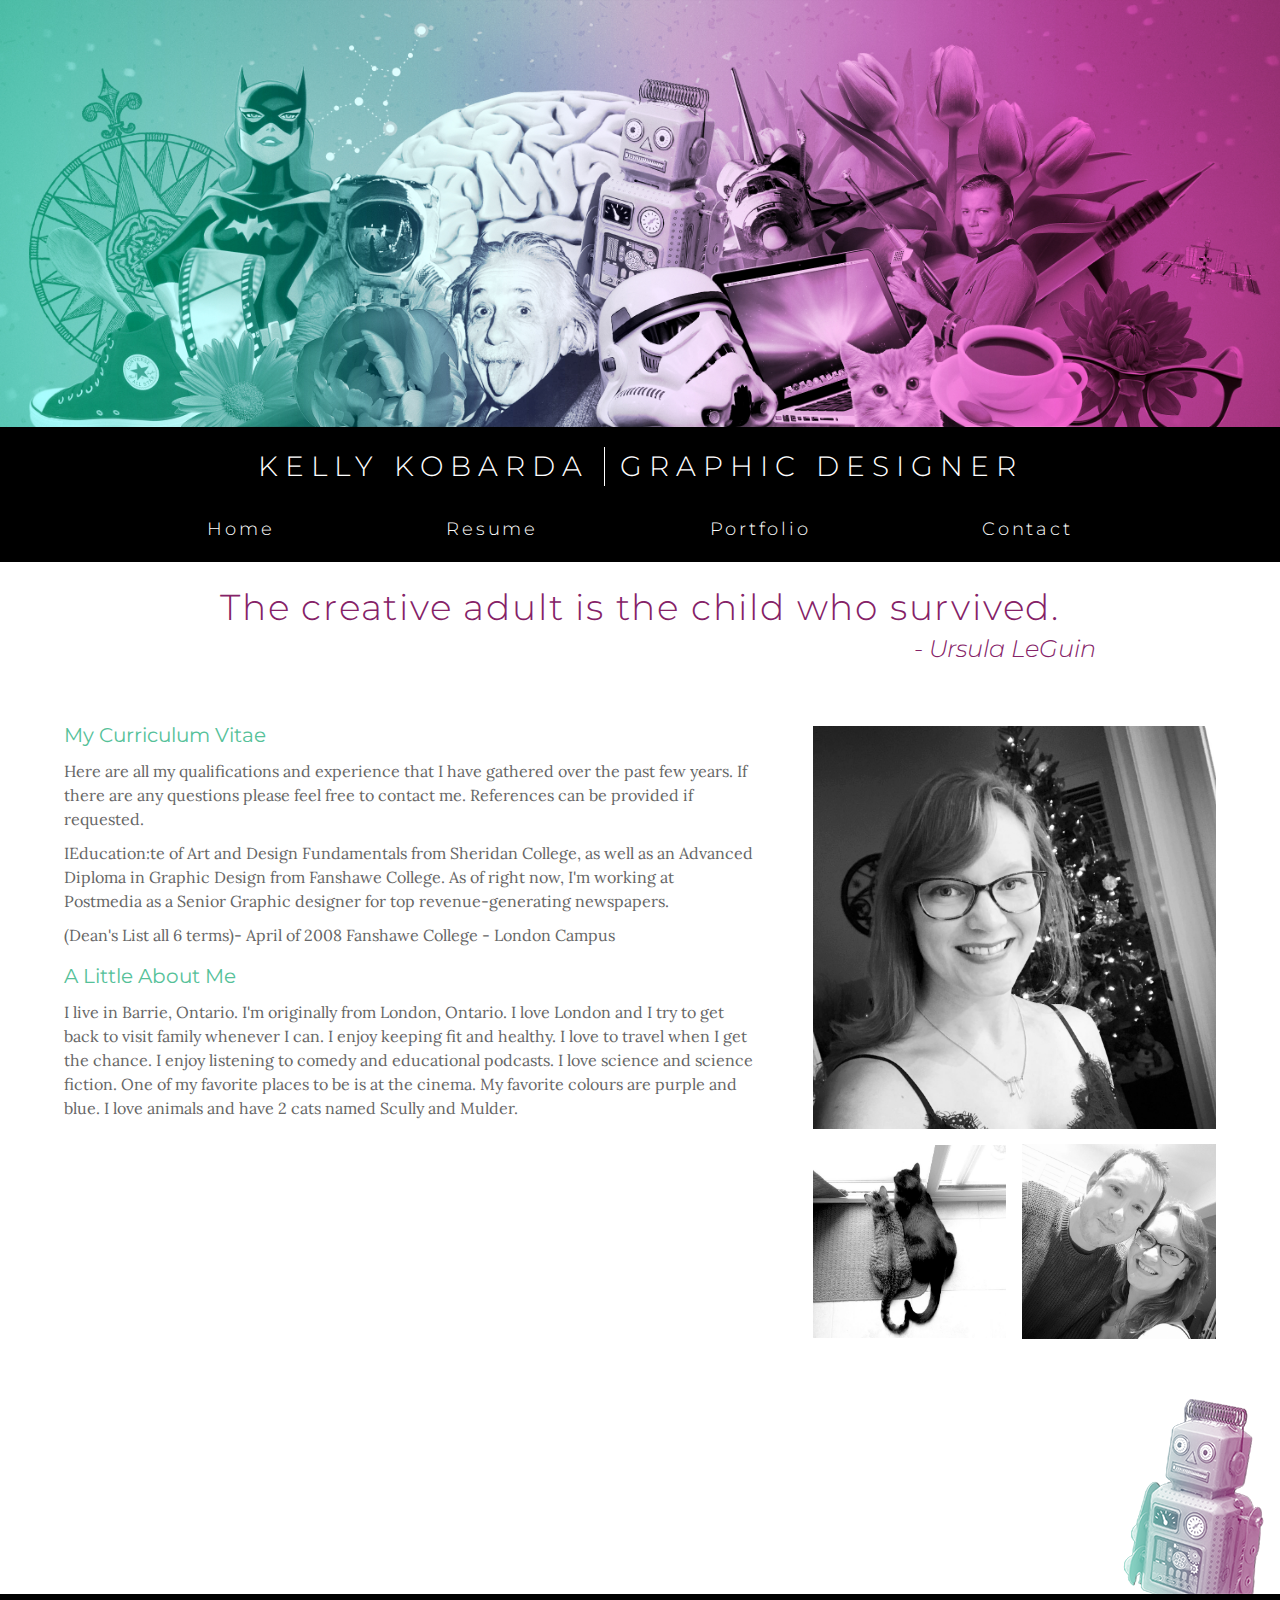
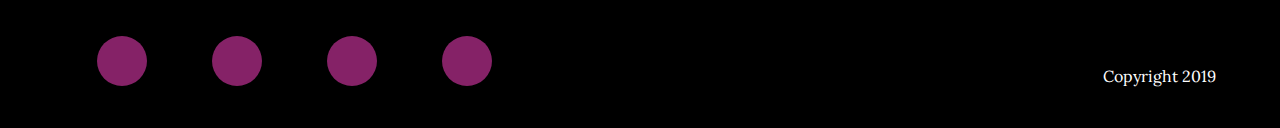
==== resume/index.html @ ec447f4a "Adding the Resume page" ====
<!doctype html>
<html class="no-js" lang="">

<head>
  <meta charset="utf-8">
  <meta http-equiv="x-ua-compatible" content="ie=edge">
  <title>Kelly Kobarda | Resume</title>
  <meta name="description" content="">
  <meta name="viewport" content="width=device-width, initial-scale=1, shrink-to-fit=no">

  <link rel="manifest" href="../site.webmanifest">
  <link rel="apple-touch-icon" href="../icon.png">
  <!-- Place favicon.ico in the root directory -->
	
	<!-- Google Fonts -->
	<link href="https://fonts.googleapis.com/css?family=Lora:400,700|Montserrat:300,400,700" rel="stylesheet">
	
	<!-- Font Awesome Font -->
	<link rel="stylesheet" href="https://use.fontawesome.com/releases/v5.7.1/css/all.css" integrity="sha384-fnmOCqbTlWIlj8LyTjo7mOUStjsKC4pOpQbqyi7RrhN7udi9RwhKkMHpvLbHG9Sr" crossorigin="anonymous">

  <link rel="stylesheet" href="../css/normalize.css">
  <link rel="stylesheet" href="../css/main.css">
</head>

<body>
  <!--[if lte IE 9]>
    <p class="browserupgrade">You are using an <strong>outdated</strong> browser. Please <a href="https://browsehappy.com/">upgrade your browser</a> to improve your experience and security.</p>
  <![endif]-->

  <!-- Add your site or application content here -->
	<header>
		<figure>
				<div class="site-banner">
					<img src="../img/kobarda-web-banner-2019.jpg" alt="site banner"/>
				</div>
		</figure>
		
		<div class="content-wrapper">
			
			<div class="site-title">
				<div class="name">
					<h2>Kelly Kobarda</h2>
				</div>
				<div class="occupation">
					<h2>Graphic Designer</h2>
				</div>
				
			</div>
			
			<nav>
				
				<ul>
					<li><a href="../index.html">Home</a></li>
					<li><a href="#">Resume</a></li>
					<li><a href="#">Portfolio</a></li>
					<li><a href="#">Contact</a></li>
					
				</ul>
			</nav>
		</div>
	</header>
	
	<main>
		<section class="about">
			<div class="content-wrapper">
				
				<h1>The creative adult is the child who survived.</h1>
				<h3>- Ursula LeGuin</h3>
				
				<article class="about-me">
					<h4>My Curriculum Vitae</h4>
					<p>Here are all my qualifications and experience that I have gathered over the past few years. If there are any questions please feel free to contact me. References can be provided if requested.</p>

					<p>IEducation:te of Art and Design Fundamentals from Sheridan College, as well as an Advanced Diploma in Graphic Design from Fanshawe College. As of right now, I'm working at Postmedia as a Senior Graphic designer for top revenue-generating newspapers.</p>

					<p>(Dean's List all 6 terms)- April of 2008
Fanshawe College - London Campus</p>

					<h4>A Little About Me</h4>

					<p>I live in Barrie, Ontario. I'm originally from London, Ontario. I love London and I try to get back to visit family whenever I can. I enjoy keeping fit and healthy. I love to travel when I get the chance. I enjoy listening to comedy and educational podcasts. I love science and science fiction. One of my favorite places to be is at the cinema. My favorite colours are purple and blue. I love animals and have 2 cats named Scully and Mulder.</p>
				</article>

				<aside class="my-photos">
					<figure class="main-img">
						<img src="../img/my-photo-1.jpg" alt="My headshot" />
					</figure>

					<figure class="small-img">
						<img src="../img/my-photo-2.jpg" alt="My cats Scully and Mulder" />
					</figure>

					<figure class="small-img">
						<img src="../img/my-photo-3.jpg" alt="My husband and I" />
					</figure>
				</aside>
			
			</div>
		</section>
		
	</main>
	
	<footer>
		<div class="content-wrapper">
			
			<div class="social">
				<p>
					<a href="https://www.behance.net/kkobarda" target="_blank"><i class="fab fa-behance-square"></i></a>
				</p>
				
				<p>
					<a href="https://www.linkedin.com/in/kelly-kobarda-2b327b50/?originalSubdomain=ca" target="_blank"><i class="fab fa-linkedin"></i></a>
				</p>
				
				<p>
					<a href="mailto:kellybk@hotmail.com"><i class="fas fa-envelope"></i></a>
				</p>
				
				<p>
					<a href="https://www.facebook.com/kelly.kobarda" target="_blank"><i class="fab fa-facebook"></i></a>
				</p>
						
			</div>
			
			<div class="copyright">
				<p>Copyright 2019</p>
			</div>
  
		</div>
	</footer>
	
	
	
	
	
	
  <script src="../js/vendor/modernizr-3.6.0.min.js"></script>
  <script src="https://code.jquery.com/jquery-3.3.1.min.js" integrity="sha256-FgpCb/KJQlLNfOu91ta32o/NMZxltwRo8QtmkMRdAu8=" crossorigin="anonymous"></script>
  <script>window.jQuery || document.write('<script src="js/vendor/jquery-3.3.1.min.js"><\/script>')</script>
  <script src="../js/plugins.js"></script>
  <script src="../js/main.js"></script>

  <!-- Google Analytics: change UA-XXXXX-Y to be your site's ID. -->
  <script>
    window.ga = function () { ga.q.push(arguments) }; ga.q = []; ga.l = +new Date;
    ga('create', 'UA-XXXXX-Y', 'auto'); ga('send', 'pageview')
  </script>
  <script src="https://www.google-analytics.com/analytics.js" async defer></script>
</body>

</html>
---- css/main.css ----
/*! HTML5 Boilerplate v6.1.0 | MIT License | https://html5boilerplate.com/ */

/*
 * What follows is the result of much research on cross-browser styling.
 * Credit left inline and big thanks to Nicolas Gallagher, Jonathan Neal,
 * Kroc Camen, and the H5BP dev community and team.
 */

/* ==========================================================================
   Base styles: opinionated defaults
   ========================================================================== */

html {
    color: #222;
    font-size: 1em;
    line-height: 1.4;
}

/*** 
font-family: 'Montserrat', sans-serif;
font-family: 'Lora', serif;
***/




/*
 * Remove text-shadow in selection highlight:
 * https://twitter.com/miketaylr/status/12228805301
 *
 * Vendor-prefixed and regular ::selection selectors cannot be combined:
 * https://stackoverflow.com/a/16982510/7133471
 *
 * Customize the background color to match your design.
 */

::-moz-selection {
    background: #b3d4fc;
    text-shadow: none;
}

::selection {
    background: #b3d4fc;
    text-shadow: none;
}

/*
 * A better looking default horizontal rule
 */

hr {
    display: block;
    height: 1px;
    border: 0;
    border-top: 1px solid #ccc;
    margin: 1em 0;
    padding: 0;
}

/*
 * Remove the gap between audio, canvas, iframes,
 * images, videos and the bottom of their containers:
 * https://github.com/h5bp/html5-boilerplate/issues/440
 */

audio,
canvas,
iframe,
img,
svg,
video {
    vertical-align: middle;
}

/*
 * Remove default fieldset styles.
 */

fieldset {
    border: 0;
    margin: 0;
    padding: 0;
}

/*
 * Allow only vertical resizing of textareas.
 */

textarea {
    resize: vertical;
}

/* ==========================================================================
   Browser Upgrade Prompt
   ========================================================================== */

.browserupgrade {
    margin: 0.2em 0;
    background: #ccc;
    color: #000;
    padding: 0.2em 0;
}

/* ==========================================================================
   Author's custom styles
   ========================================================================== */

/*------------------- Global Styles ----------------------*/

html {
	font-size: 16px;
}

body {
	font-family: 'Montserrat', sans-serif;
	font-size: 1em;
	text-align: left;
	color: #666;
}

ul, ol{
	list-style-type: none;
}

a{
	color: #fff;
	text-decoration: none;
	font-weight: 300;
}

h2 {
	font-family: 'Montserrat', sans-serif;
	font-size: 1.5em;
	text-align: center;
	font-weight: 300;
	color: #fff;
	text-transform: uppercase;
	letter-spacing: 0.15em;
	margin: 0;
}

h1 {
	font-family: 'Montserrat', sans-serif;
	font-size: 2em;
	text-align: center;
	font-weight: 300;
	color: #852267;
	margin: 0;
}

h3 {
	font-family: 'Montserrat', sans-serif;
	font-size: 1.5em;
	text-align: center;
	font-weight: 300;
	font-style: italic;
	color: #852267;
	margin: 0;
}

h4 {
	font-family: 'Montserrat', sans-serif;
	font-size: 1em;
	font-weight: 400;
	color: #55c199;
	margin: 15px 0 5px 0;
}

h5 {
	font-family: 'Lora', serif;
	font-size: 1em;
	font-weight: 400;
	color: #852267;
	margin: 15px 0 5px 0;
}

p{
	font-family: 'Lora', serif;
	font-size: 0.875em;
	margin: 10px 0;
	line-height: 1.5em;
}

img {
	width: 100%;
}


figure {
	margin: 0px;
}

.content-wrapper {
	width: 90%;
	margin: 20px 0;
}

main {
	padding-bottom: 200px;
	background: url("../img/robot-for-footer.png") no-repeat;
	background-position: bottom right;
}

/*-------------------- Base Header & Footer Styles -----------------------*/

header,
footer{
	background-color: #000;
	display: flex;
	justify-content: center;
	align-items: center;
	flex-flow: row wrap;
}

header .content-wrapper{
	display: flex;
	justify-content: center;
	align-items: center;
	flex-flow: row wrap;
	margin: 0;
}

header .site-title{
	display: flex;
	justify-content: center;
	align-items: center;
	flex-flow: row nowrap;
	width: 100%;	
	margin: 20px 0 10px 0;
}

header .name {
	display: flex;
	justify-content: center;
	align-items: center;
	flex-flow: row nowrap;
	margin-right: 15px;
	border-right: 1px solid #fff;
	padding-right: 15px;
}

header .occupation {
	display: flex;
	justify-content: center;
	align-items: center;
	flex-flow: row nowrap;
}



header nav{
	display: flex;
	justify-content: space-around;
	align-items: center;
	flex-flow: row wrap;
	width: 90%;	
	margin: 10px 0;
	text-align: center;
}

header nav ul {
	display: flex;
	justify-content: space-around;
	width: 100%;
	margin: 10px 0;
	padding: 0;
}

header nav ul li {
	margin: 0;
	font-size: 0.875em;
}

header nav a{
	height: 50px;
	padding: 10px;
}

header nav a:hover{
	background-color: #2ec1e6;
	height: 50px;
	padding: 10px;
}


footer p {
	color: #fff;
	text-align: right;
	margin: 0;
}

footer .content-wrapper {
	display: flex;
	justify-content: center;
	align-items: center;
	flex-flow: row wrap;
	width: 90%;
	padding: 20px 0;
}

footer .social {
	display: flex;
	justify-content: space-around;
	align-items: center;
	flex-flow: row wrap;
	width: 100%;
}

footer .social p {
	background-color: #852267;
	font-size: 1.5em;
	border-radius: 50%;
	width: 50px;
	height: 50px;
	margin: 0;
	display: flex;
	justify-content: center;
	align-items: center;
}

footer .social p a:hover {
	background-color: #55c199;
	border-radius: 50%;
	width: 50px;
	height: 50px;
	margin: 0;
	display: flex;
	justify-content: center;
	align-items: center;
}

footer .copyright {
	display: flex;
	justify-content: center;
	align-items: center;
	width: 60%;
	margin-top: 30px;
}

/********************** Homepage - Mobile Styles *********************/


.about {
	display: flex;
	justify-content: center;
	align-items: center;
	flex-flow: row wrap;
	width: 100%;
}

.about-me {
	width: 100%;
	margin: 20px 0 50px 0;
}

.my-photos {
	display: flex;
	justify-content: space-between;
	align-items: center;
	flex-flow: row wrap;
	width: 100%;
	margin: 20px 0;
}

.main-img {
	width: 100%;
}

.small-img {
	width: 48%;
	margin: 15px 0;
}

/********************** Resume - Mobile Styles *********************/


.resume {
	display: flex;
	justify-content: center;
	align-items: center;
	flex-flow: row wrap;
	width: 100%;
}






/* ==========================================================================
   Helper classes
   ========================================================================== */

/*
 * Hide visually and from screen readers
 */

.hidden {
    display: none !important;
}

/*
 * Hide only visually, but have it available for screen readers:
 * https://snook.ca/archives/html_and_css/hiding-content-for-accessibility
 *
 * 1. For long content, line feeds are not interpreted as spaces and small width
 *    causes content to wrap 1 word per line:
 *    https://medium.com/@jessebeach/beware-smushed-off-screen-accessible-text-5952a4c2cbfe
 */

.visuallyhidden {
    border: 0;
    clip: rect(0 0 0 0);
    height: 1px;
    margin: -1px;
    overflow: hidden;
    padding: 0;
    position: absolute;
    width: 1px;
    white-space: nowrap; /* 1 */
}

/*
 * Extends the .visuallyhidden class to allow the element
 * to be focusable when navigated to via the keyboard:
 * https://www.drupal.org/node/897638
 */

.visuallyhidden.focusable:active,
.visuallyhidden.focusable:focus {
    clip: auto;
    height: auto;
    margin: 0;
    overflow: visible;
    position: static;
    width: auto;
    white-space: inherit;
}

/*
 * Hide visually and from screen readers, but maintain layout
 */

.invisible {
    visibility: hidden;
}

/*
 * Clearfix: contain floats
 *
 * For modern browsers
 * 1. The space content is one way to avoid an Opera bug when the
 *    `contenteditable` attribute is included anywhere else in the document.
 *    Otherwise it causes space to appear at the top and bottom of elements
 *    that receive the `clearfix` class.
 * 2. The use of `table` rather than `block` is only necessary if using
 *    `:before` to contain the top-margins of child elements.
 */

.clearfix:before,
.clearfix:after {
    content: " "; /* 1 */
    display: table; /* 2 */
}

.clearfix:after {
    clear: both;
}

/* ==========================================================================
   EXAMPLE Media Queries for Responsive Design.
   These examples override the primary ('mobile first') styles.
   Modify as content requires.
   ========================================================================== */

@media only screen and (min-width: 768px) {
    /*************** Tablet Styles *********************/
	
	.content-wrapper {
		display: flex;
		flex-wrap: wrap;
		justify-content: space-between;
		align-items: flex-start;
		max-width: 800px;
	}
	
	/*************** Global Styles *********************/
	
	h1{
		width: 100%;
		text-align: center;
	}
	
	h2 {
	letter-spacing: 0.25em;
	}
	
	h3 {
		width: 100%;
		text-align: right;
		margin-bottom: 20px;
	}
	
	footer .social {
	width: 40%;
	}
	
	footer .copyright {
	display: flex;
	justify-content: flex-end;
	align-items: center;
	width: 60%;
	margin-top: 30px;
}
	
	/******************** Homepage *********************/
	
	.about-me {
	width: 55%;
	margin: 20px 0 50px 0;
	padding:0;
	}

	.my-photos {
	width: 40%;
	margin: 40px 0 20px 0;
	padding: 0;
	}
	
	
	
}


@media only screen and (min-width: 1200px) {
    /*************** Desktop Styles *********************/
	
	.content-wrapper {
		display: flex;
		flex-wrap: wrap;
		justify-content: space-between;
		align-items: flex-start;
		max-width: 1200px;
	}
	
	/*************** Global Styles *********************/
	
	h1{
		width: 1000%;
		text-align: center;
		font-size: 2.25em;
		letter-spacing: 0.05em;
	}
	
	h2 {
		font-size: 1.75em;
		letter-spacing: 0.25em;
	}
	
	h3 {
		width: 100%;
		text-align: right;
		margin-bottom: 20px;
		padding-right: 5em;
	}
	
	h4 {
		font-size: 1.25em;
	}

	p {
		font-size: 1em;
		margin: 10px 0;
		line-height: 1.5em;
	}
	
	header nav ul li {
	margin: 0;
	font-size: 1.15em;
	letter-spacing: 0.15em;
}
	
	
	/******************** Homepage *********************/
	
	.about-me {
	width: 60%;
	margin: 20px 0 50px 0;
	padding:0;
	}

	.my-photos {
	width: 35%;
	margin: 40px 0 20px 0;
	padding: 0;
	}
	
	
	
}






@media print,
       (-webkit-min-device-pixel-ratio: 1.25),
       (min-resolution: 1.25dppx),
       (min-resolution: 120dpi) {
    /* Style adjustments for high resolution devices */
}

/* ==========================================================================
   Print styles.
   Inlined to avoid the additional HTTP request:
   https://www.phpied.com/delay-loading-your-print-css/
   ========================================================================== */

@media print {
    *,
    *:before,
    *:after {
        background: transparent !important;
        color: #000 !important; /* Black prints faster */
        -webkit-box-shadow: none !important;
        box-shadow: none !important;
        text-shadow: none !important;
    }

    a,
    a:visited {
        text-decoration: underline;
    }

    a[href]:after {
        content: " (" attr(href) ")";
    }

    abbr[title]:after {
        content: " (" attr(title) ")";
    }

    /*
     * Don't show links that are fragment identifiers,
     * or use the `javascript:` pseudo protocol
     */

    a[href^="#"]:after,
    a[href^="javascript:"]:after {
        content: "";
    }

    pre {
        white-space: pre-wrap !important;
    }
    pre,
    blockquote {
        border: 1px solid #999;
        page-break-inside: avoid;
    }

    /*
     * Printing Tables:
     * http://css-discuss.incutio.com/wiki/Printing_Tables
     */

    thead {
        display: table-header-group;
    }

    tr,
    img {
        page-break-inside: avoid;
    }

    p,
    h2,
    h3 {
        orphans: 3;
        widows: 3;
    }

    h2,
    h3 {
        page-break-after: avoid;
    }
}
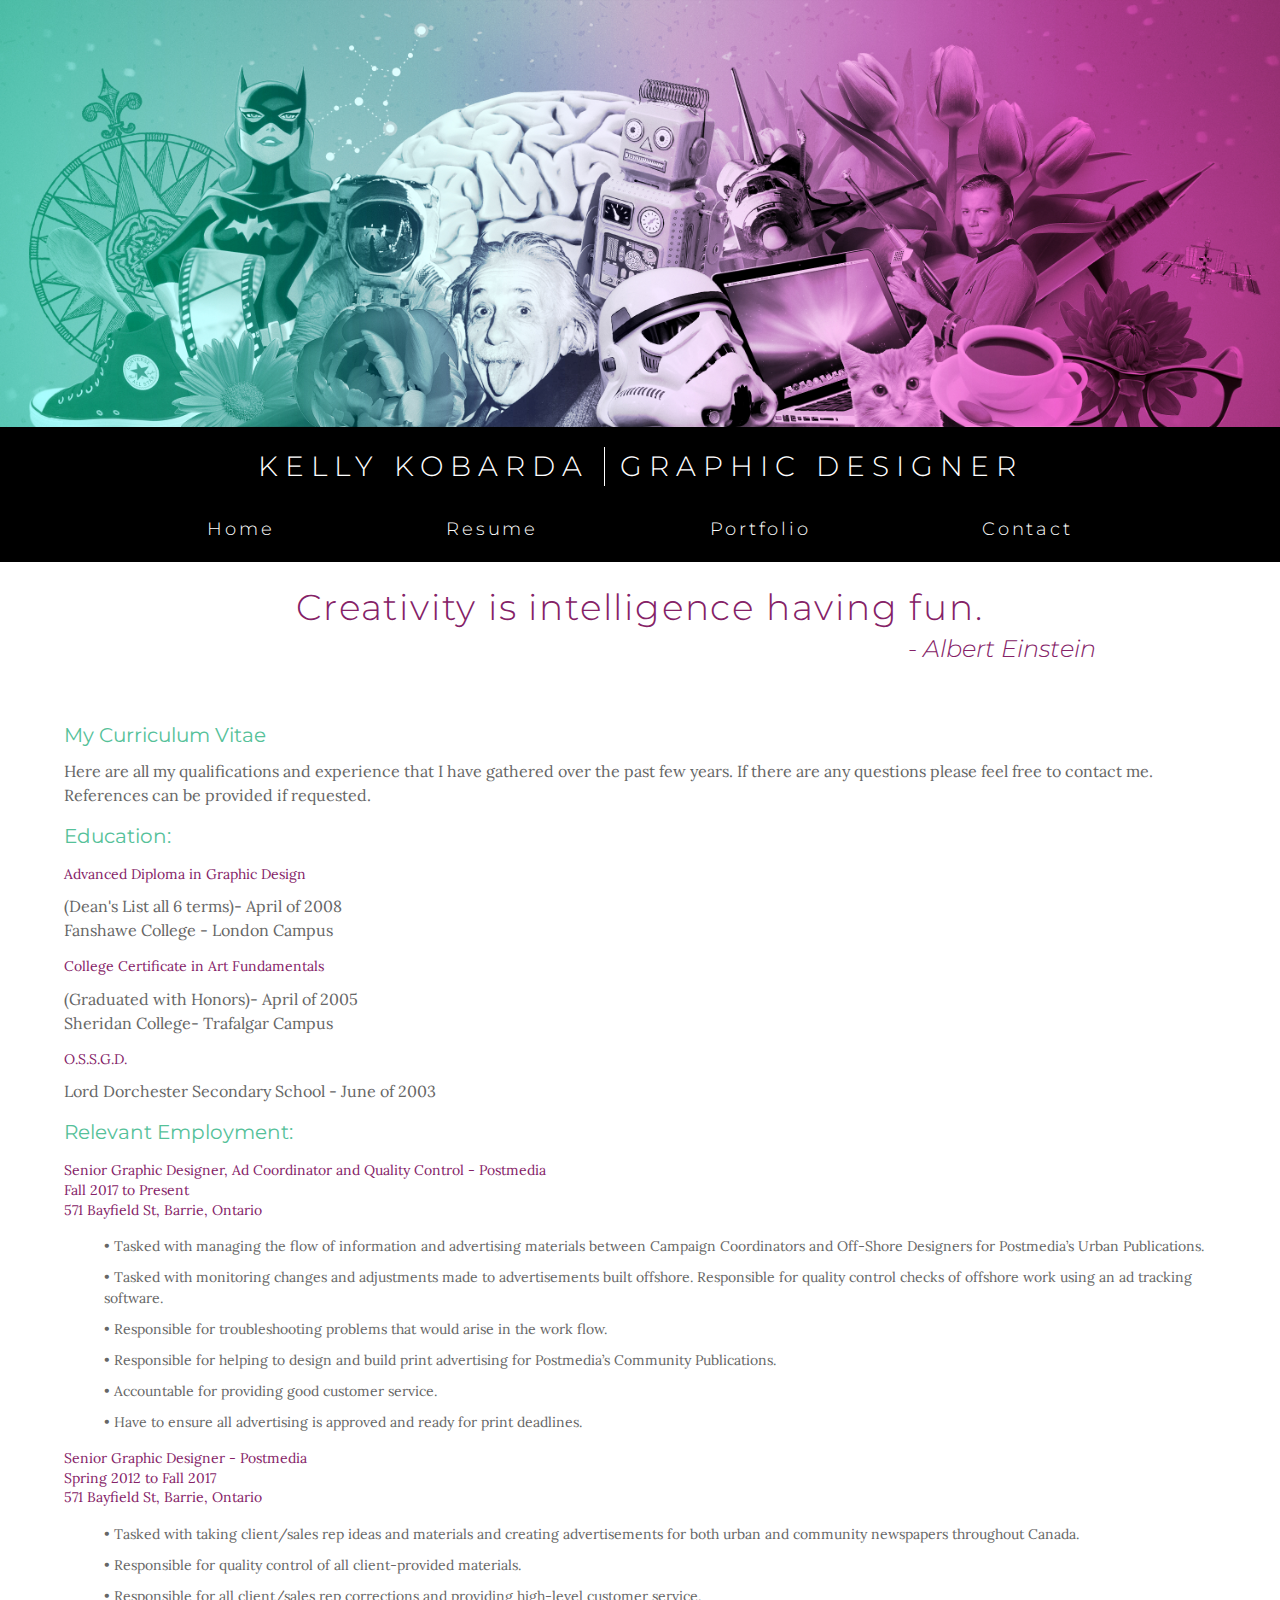
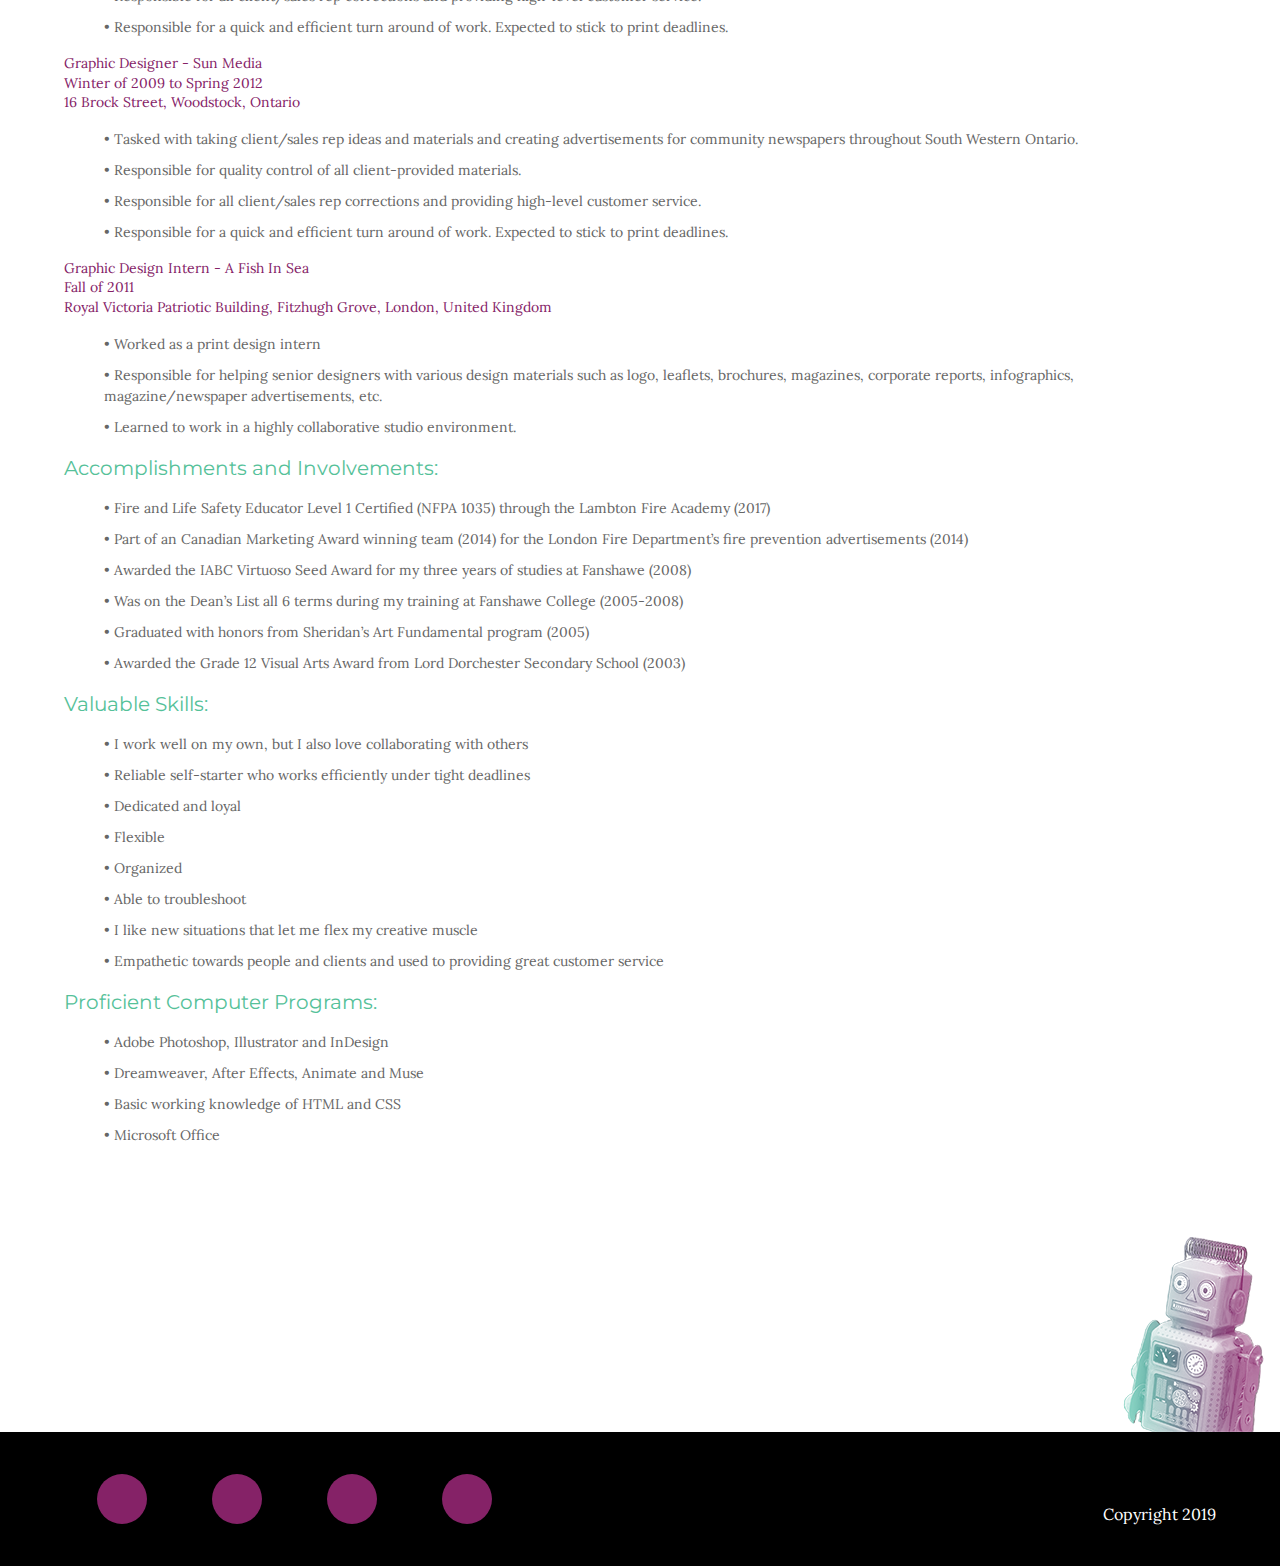
==== commit d40f9c2c: "Added text to Resume page" ====
--- a/resume/index.html
+++ b/resume/index.html
@@ -61,40 +61,106 @@
 	</header>
 	
 	<main>
-		<section class="about">
+		<section class="resume">
 			<div class="content-wrapper">
 				
-				<h1>The creative adult is the child who survived.</h1>
-				<h3>- Ursula LeGuin</h3>
-				
-				<article class="about-me">
+				<h1>Creativity is intelligence having fun.</h1>
+				<h3>- Albert Einstein</h3>
+				
+				<article class="my-resume">
 					<h4>My Curriculum Vitae</h4>
 					<p>Here are all my qualifications and experience that I have gathered over the past few years. If there are any questions please feel free to contact me. References can be provided if requested.</p>
-
-					<p>IEducation:te of Art and Design Fundamentals from Sheridan College, as well as an Advanced Diploma in Graphic Design from Fanshawe College. As of right now, I'm working at Postmedia as a Senior Graphic designer for top revenue-generating newspapers.</p>
-
+					
+					<h4>Education:</h4>
+					
+					<h5>Advanced Diploma in Graphic Design</h5>
 					<p>(Dean's List all 6 terms)- April of 2008
-Fanshawe College - London Campus</p>
-
-					<h4>A Little About Me</h4>
-
-					<p>I live in Barrie, Ontario. I'm originally from London, Ontario. I love London and I try to get back to visit family whenever I can. I enjoy keeping fit and healthy. I love to travel when I get the chance. I enjoy listening to comedy and educational podcasts. I love science and science fiction. One of my favorite places to be is at the cinema. My favorite colours are purple and blue. I love animals and have 2 cats named Scully and Mulder.</p>
+						<br>Fanshawe College - London Campus</p>
+
+					<h5>College Certificate in Art Fundamentals</h5>
+					<p>(Graduated with Honors)- April of 2005
+						<br>Sheridan College- Trafalgar Campus</p>
+					
+					<h5>O.S.S.G.D.</h5>
+					<p>Lord Dorchester Secondary School - June of 2003</p>
+
+					<h4>Relevant Employment:</h4>
+					
+					<h5>Senior Graphic Designer, Ad Coordinator and Quality Control - Postmedia 
+						<br>Fall 2017 to Present
+						<br>571 Bayfield St, Barrie, Ontario</h5>
+					<ul>
+						<li>• Tasked with managing the flow of information and advertising materials between Campaign Coordinators and Off-Shore Designers for Postmedia’s Urban Publications.</li>
+						<li>• Tasked with monitoring changes and adjustments made to advertisements built offshore. Responsible for quality control checks of offshore work using an ad tracking software.</li>
+						<li>• Responsible for troubleshooting problems that would arise in the work flow.</li>
+						<li>• Responsible for helping to design and build print advertising for Postmedia’s Community Publications.</li>
+						<li>• Accountable for providing good customer service.</li>
+						<li>• Have to ensure all advertising is approved and ready for print deadlines.</li>
+					</ul>
+					
+					<h5>Senior Graphic Designer - Postmedia
+						<br>Spring 2012 to Fall 2017
+						<br>571 Bayfield St, Barrie, Ontario</h5>
+					<ul>
+						<li>• Tasked with taking client/sales rep ideas and materials and creating advertisements for both urban and community newspapers throughout Canada.</li>
+						<li>• Responsible for quality control of all client-provided materials.</li>
+						<li>• Responsible for all client/sales rep corrections and providing high-level customer service.</li>
+						<li>• Responsible for a quick and efficient turn around of work. Expected to stick to print deadlines.</li>
+					</ul>
+					
+					<h5>Graphic Designer - Sun Media
+						<br>Winter of 2009 to Spring 2012
+						<br>16 Brock Street, Woodstock, Ontario</h5>
+					<ul>
+						<li>• Tasked with taking client/sales rep ideas and materials and creating advertisements for community newspapers throughout South Western Ontario.</li>
+						<li>• Responsible for quality control of all client-provided materials.</li>
+						<li>• Responsible for all client/sales rep corrections and providing high-level customer service.</li>
+						<li>• Responsible for a quick and efficient turn around of work. Expected to stick to print deadlines.</li>
+					</ul>
+					
+					<h5>Graphic Design Intern - A Fish In Sea
+						<br>Fall of 2011
+						<br>Royal Victoria Patriotic Building, Fitzhugh Grove, London, United Kingdom</h5>
+					<ul>
+						<li>• Worked as a print design intern</li>
+						<li>• Responsible for helping senior designers with various design materials such as logo, leaflets, brochures, magazines, corporate reports, infographics, magazine/newspaper advertisements, etc.</li>
+						<li>• Learned to work in a highly collaborative studio environment.</li>
+					</ul>
+					
+					<h4>Accomplishments and Involvements:</h4>
+					
+					<ul>
+						<li>• Fire and Life Safety Educator Level 1 Certified (NFPA 1035) through the Lambton Fire Academy (2017)</li>
+						<li>• Part of an Canadian Marketing Award winning team (2014) for the London Fire Department’s fire prevention advertisements (2014)</li>
+						<li>• Awarded the IABC Virtuoso Seed Award for my three years of studies at Fanshawe (2008)</li>
+						<li>• Was on the Dean’s List all 6 terms during my training at Fanshawe College (2005-2008)</li>
+						<li>• Graduated with honors from Sheridan’s Art Fundamental program (2005)</li>
+						<li>• Awarded the Grade 12 Visual Arts Award from Lord Dorchester Secondary School (2003)</li>
+					</ul>
+					
+					<h4>Valuable Skills:</h4>
+					
+					<ul>
+						<li>• I work well on my own, but I also love collaborating with others</li>
+						<li>• Reliable self-starter who works efficiently under tight deadlines</li>
+						<li>• Dedicated and loyal</li>
+						<li>• Flexible</li>
+						<li>• Organized</li>
+						<li>• Able to troubleshoot</li>
+						<li>• I like new situations that let me flex my creative muscle</li>
+						<li>• Empathetic towards people and clients and used to providing great customer service</li>
+					</ul>
+					
+					<h4>Proficient Computer Programs:</h4>
+					
+					<ul>
+						<li>• Adobe Photoshop, Illustrator and InDesign</li>
+						<li>• Dreamweaver, After Effects, Animate and Muse</li>
+						<li>• Basic working knowledge of HTML and CSS</li>
+						<li>• Microsoft Office</li>
+					</ul>
+				
 				</article>
-
-				<aside class="my-photos">
-					<figure class="main-img">
-						<img src="../img/my-photo-1.jpg" alt="My headshot" />
-					</figure>
-
-					<figure class="small-img">
-						<img src="../img/my-photo-2.jpg" alt="My cats Scully and Mulder" />
-					</figure>
-
-					<figure class="small-img">
-						<img src="../img/my-photo-3.jpg" alt="My husband and I" />
-					</figure>
-				</aside>
-			
 			</div>
 		</section>
 		
--- a/css/main.css
+++ b/css/main.css
@@ -168,7 +168,7 @@
 
 h5 {
 	font-family: 'Lora', serif;
-	font-size: 1em;
+	font-size: 0.875em;
 	font-weight: 400;
 	color: #852267;
 	margin: 15px 0 5px 0;
@@ -181,6 +181,7 @@
 	line-height: 1.5em;
 }
 
+
 img {
 	width: 100%;
 }
@@ -200,6 +201,8 @@
 	background: url("../img/robot-for-footer.png") no-repeat;
 	background-position: bottom right;
 }
+
+
 
 /*-------------------- Base Header & Footer Styles -----------------------*/
 
@@ -380,6 +383,18 @@
 	align-items: center;
 	flex-flow: row wrap;
 	width: 100%;
+}
+
+.my-resume {
+	width: 100%;
+	margin: 20px 0 50px 0;
+}
+
+.my-resume ul li {
+	font-family: 'Lora', serif;
+	font-size: 0.875em;
+	margin: 10px 0;
+	line-height: 1.5em;
 }
 
 
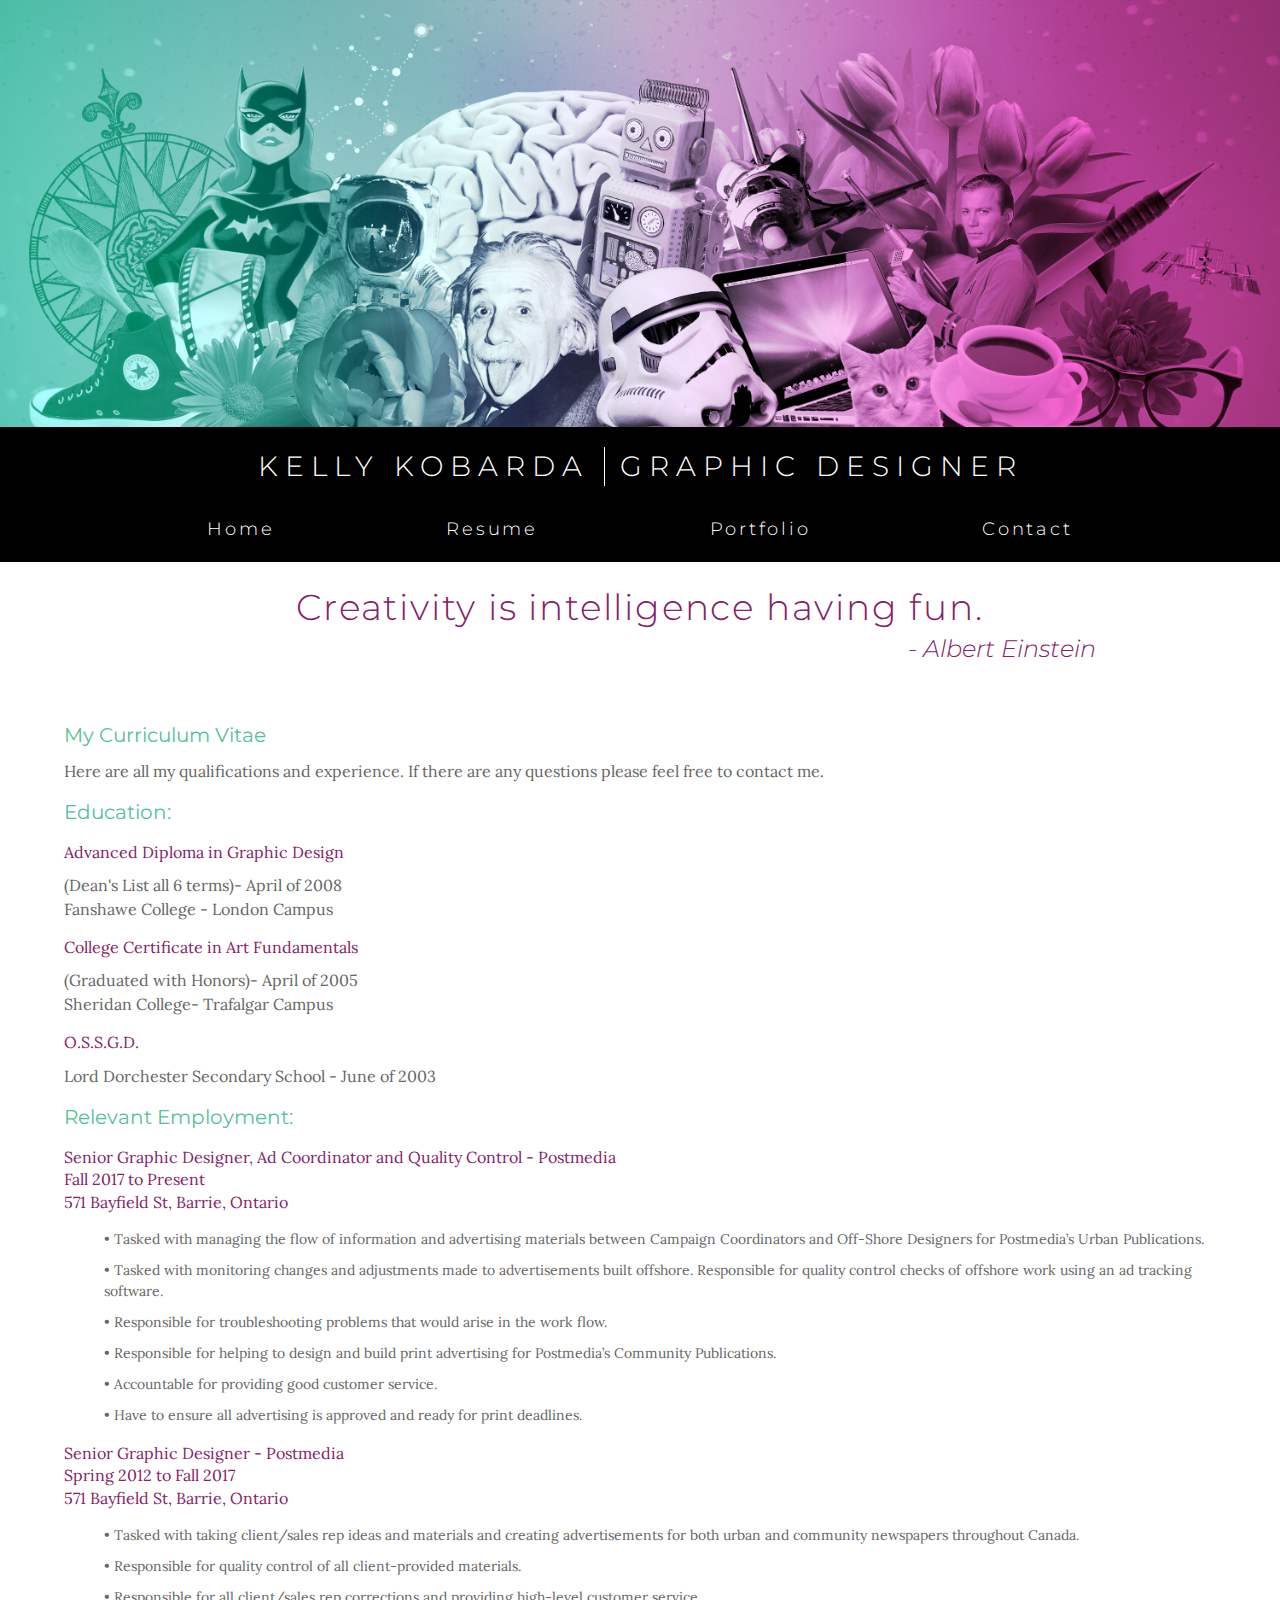
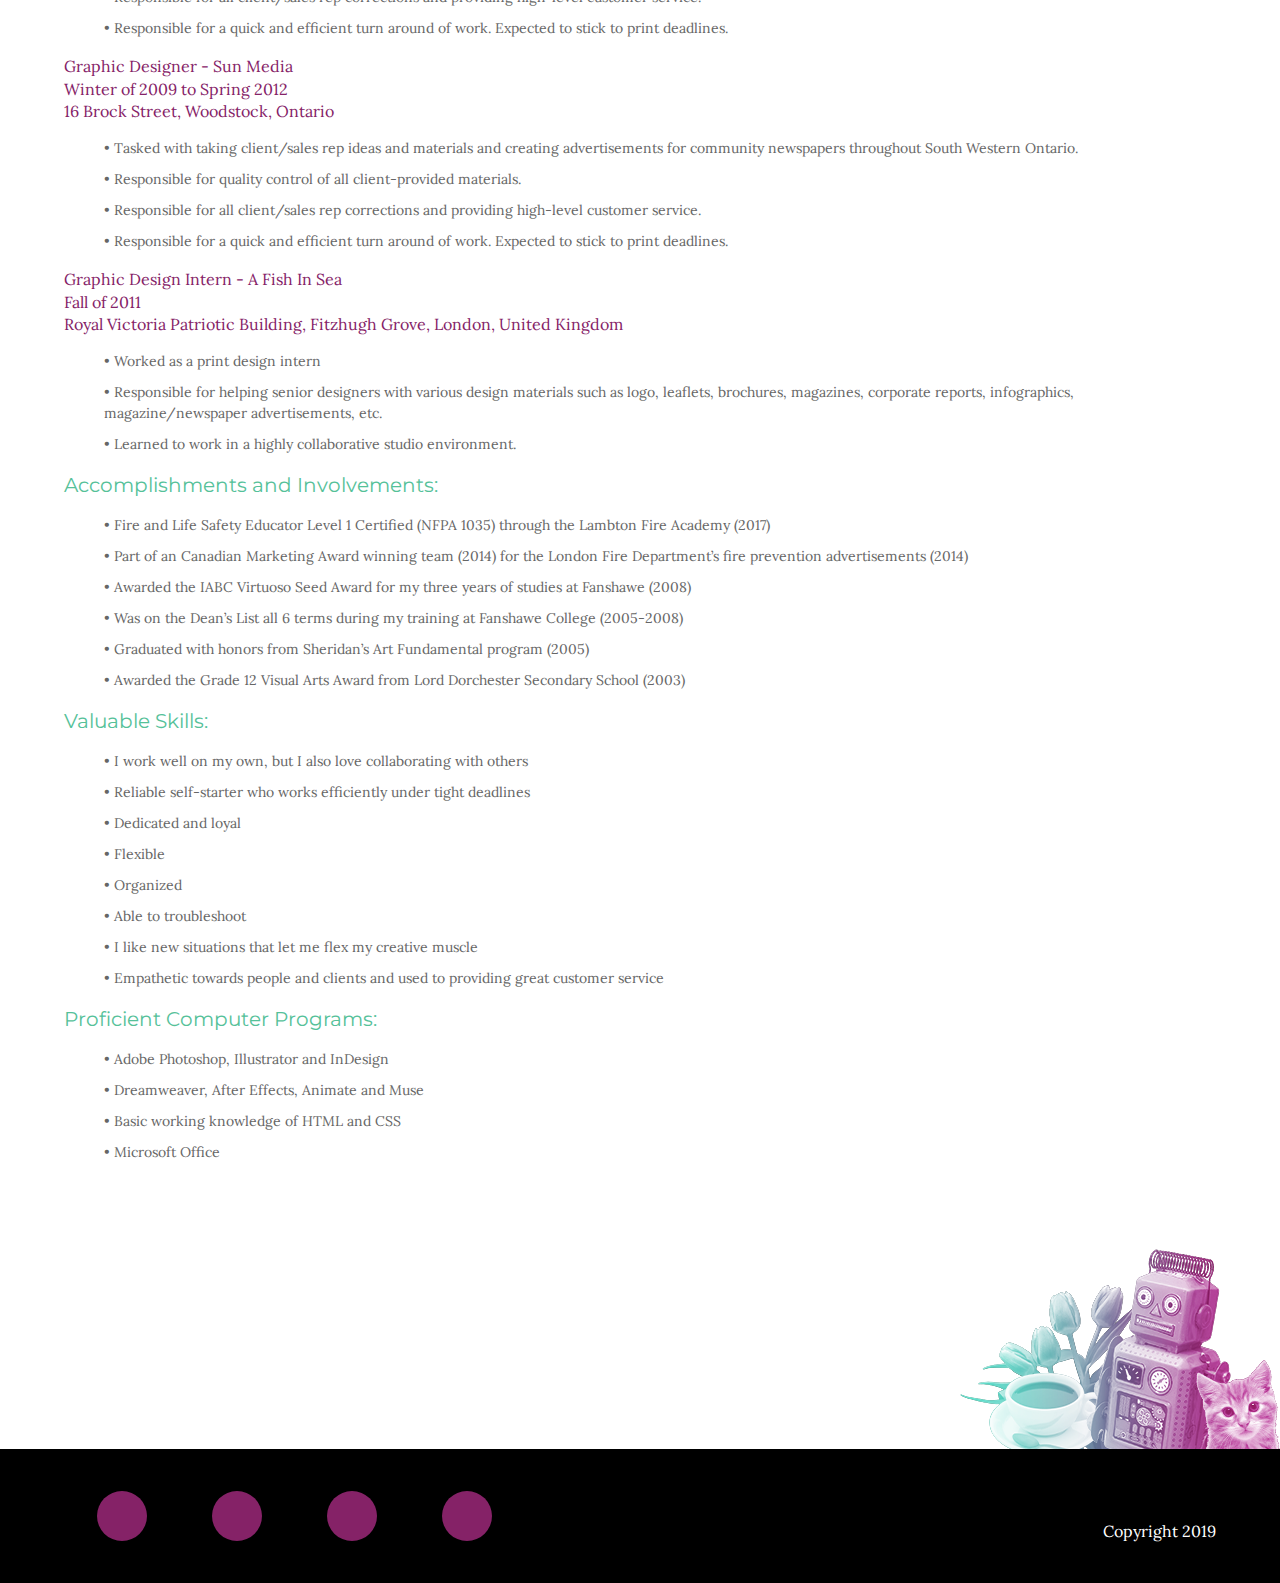
==== commit cf3009e3: "Altered bottom footer image" ====
--- a/resume/index.html
+++ b/resume/index.html
@@ -69,7 +69,7 @@
 				
 				<article class="my-resume">
 					<h4>My Curriculum Vitae</h4>
-					<p>Here are all my qualifications and experience that I have gathered over the past few years. If there are any questions please feel free to contact me. References can be provided if requested.</p>
+					<p>Here are all my qualifications and experience. If there are any questions please feel free to contact me.</p>
 					
 					<h4>Education:</h4>
 					
--- a/css/main.css
+++ b/css/main.css
@@ -198,7 +198,7 @@
 
 main {
 	padding-bottom: 200px;
-	background: url("../img/robot-for-footer.png") no-repeat;
+	background: url("../img/corner-for-footer.png")no-repeat;
 	background-position: bottom right;
 }
 
@@ -582,6 +582,10 @@
 	h4 {
 		font-size: 1.25em;
 	}
+	
+	h5 {
+	font-size: 1em;
+	}
 
 	p {
 		font-size: 1em;
